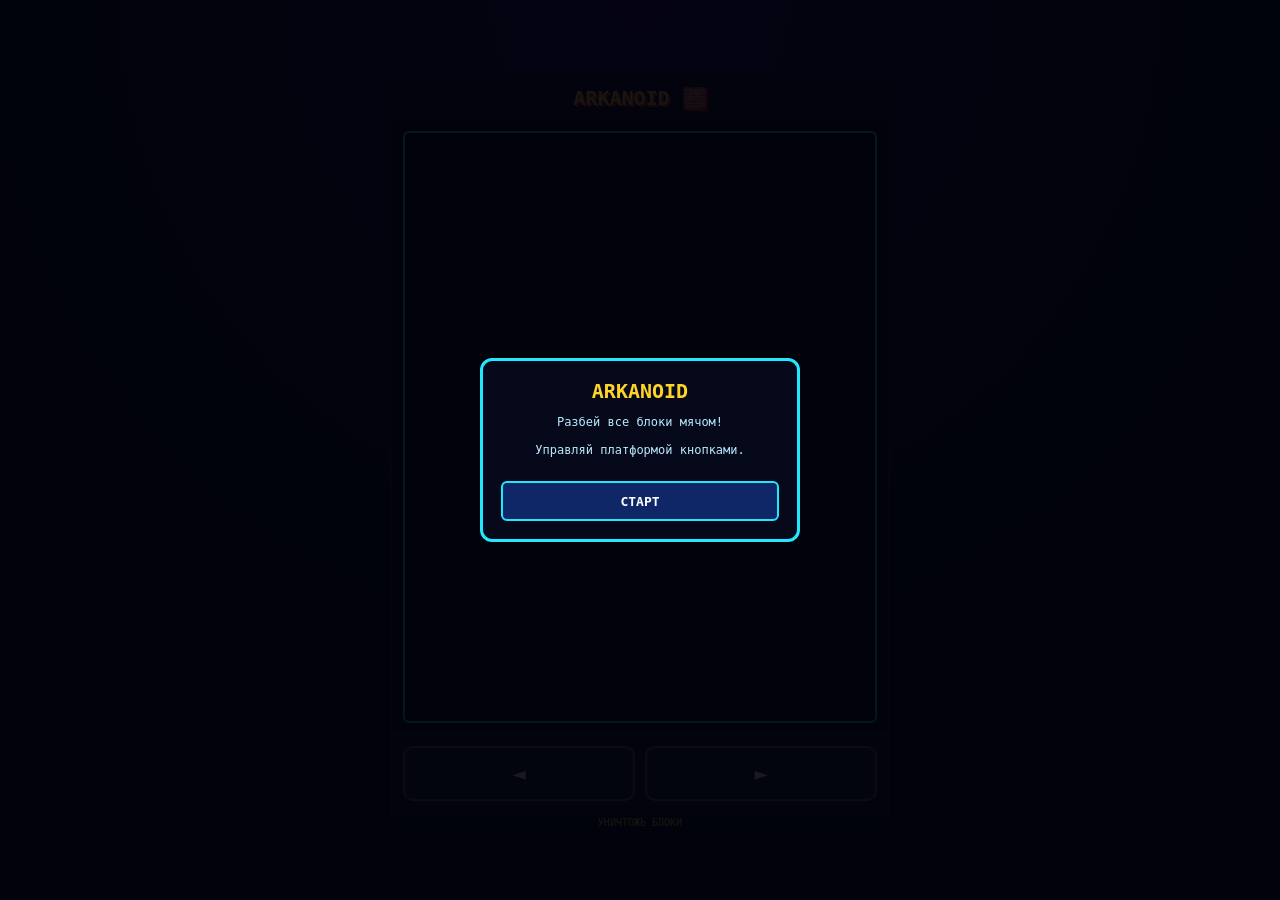
==== arkanoid.html @ 682844b7 "Rename arckanoid.html to arkanoid.html" ====
<!DOCTYPE html>
<html lang="ru">
<head>
<meta charset="UTF-8">
<meta name="viewport" content="width=device-width,initial-scale=1,maximum-scale=1,user-scalable=no">
<title>ARKANOID — FREEzzzGames</title>
<script src="https://telegram.org/js/telegram-web-app.js"></script>
<style>
*{box-sizing:border-box;-webkit-tap-highlight-color:transparent;}
html,body{margin:0;width:100%;height:100%;background:#02030b;color:#fff;font-family:monospace;overflow:hidden;}
body{padding:6px;display:flex;justify-content:center;align-items:center;background:radial-gradient(circle at 50% 0,#29105f 0%,#070922 35%,#010208 85%);}
.arcade{width:min(500px,100%);height:100%;max-height:750px;border:3px solid #151a32;border-radius:16px;background:#070a15;display:flex;flex-direction:column;}
.marquee{padding:8px;text-align:center;background:#070925;border-bottom:3px solid #121936;}
.marquee h1{margin:0;font-size:20px;color:#ffd52c;text-shadow:2px 2px #e52225;}
.screen-wrapper{flex-grow:1;position:relative;background:#03050c;display:flex;justify-content:center;align-items:center;padding:10px;}
canvas{background:#010206;border:2px solid #20e8ff;border-radius:6px;width:100%;height:100%;object-fit:contain;}
.controls{display:flex;justify-content:space-around;padding:10px;background:#070a18;border-top:3px solid #141c38;gap:10px;}
.ctrl-btn{flex-grow:1;height:55px;border:2px solid rgba(255,255,255,.3);border-radius:10px;background:rgba(255,255,255,.08);color:#fff;font-size:22px;display:flex;justify-content:center;align-items:center;user-select:none;cursor:pointer;}
.ctrl-btn:active{background:rgba(32,232,255,.35);border-color:#20e8ff;}
.overlay{position:absolute;z-index:30;inset:0;display:flex;align-items:center;justify-content:center;background:#02030be8;}
.overlay.hidden{display:none;}
.card{width:min(320px,90%);padding:18px;border:3px solid #20e8ff;border-radius:12px;background:#060a1bef;text-align:center;}
.card h2{margin:0 0 8px;color:#ffd42a;font-size:20px;}
.card p{color:#b8eaff;font-size:12px;}
.start-btn{margin-top:12px;width:100%;height:40px;border:2px solid #20e8ff;border-radius:6px;background:#0f2766;color:#fff;font:bold 13px monospace;cursor:pointer;}
.bottom{padding:4px;text-align:center;border-top:2px solid #111a3b;color:#ffd52c;font-size:10px;background:#050716;}
</style>
</head>
<body>
<div class="arcade">
  <div class="marquee"><h1>ARKANOID 🧱</h1></div>
  <div class="screen-wrapper"><canvas id="arkanoid" width="400" height="500"></canvas></div>
  <div class="controls">
    <div class="ctrl-btn" id="btnLeft">◄</div>
    <div class="ctrl-btn" id="btnRight">►</div>
  </div>
  <div class="overlay" id="overlay">
    <div class="card">
      <h2 id="title">ARKANOID</h2>
      <p>Разбей все блоки мячом!<br><br>Управляй платформой кнопками.</p>
      <button class="start-btn" id="startBtn">СТАРТ</button>
    </div>
  </div>
  <footer class="bottom">УНИЧТОЖЬ БЛОКИ</footer>
</div>
<script>
const tg = window.Telegram.WebApp; tg.ready(); tg.expand();
const canvas = document.getElementById('arkanoid'), ctx = canvas.getContext('2d');
let running = false, dir = 0;
let paddle = {x: 160, y: 460, w: 80, h: 12, speed: 6};
let ball = {x: 200, y: 300, r: 6, vx: 3, vy: -3};
let bricks = [];

function initBricks() {
  bricks = [];
  let colors = ['#e52225', '#ffd52c', '#20e8ff', '#00ff88'];
  for(let r=0; r<4; r++) {
    for(let c=0; c<8; c++) {
      bricks.push({x: c * 48 + 10, y: r * 22 + 25, w: 44, h: 16, status: 1, color: colors[r]});
    }
  }
}

function update() {
  if (!running) return;
  paddle.x += dir * paddle.speed;
  if (paddle.x < 0) paddle.x = 0;
  if (paddle.x > canvas.width - paddle.w) paddle.x = canvas.width - paddle.w;

  ball.x += ball.vx; ball.y += ball.vy;
  if (ball.x - ball.r < 0 || ball.x + ball.r > canvas.width) ball.vx *= -1;
  if (ball.y - ball.r < 0) ball.vy *= -1;

  if (ball.y + ball.r > paddle.y && ball.x > paddle.x && ball.x < paddle.x + paddle.w) {
    ball.vy *= -1;
    let hitPoint = (ball.x - (paddle.x + paddle.w/2)) / (paddle.w/2);
    ball.vx = hitPoint * 4;
  }

  if (ball.y > canvas.height) {
    running = false;
    showOver("ИГРА ОКОНЧЕНА");
  }

  let activeBricks = 0;
  bricks.forEach(b => {
    if (b.status === 1) {
      activeBricks++;
      if (ball.x > b.x && ball.x < b.x + b.w && ball.y > b.y && ball.y < b.y + b.h) {
        b.status = 0; ball.vy *= -1;
      }
    }
  });

  if (activeBricks === 0) {
    running = false;
    showOver("ПОБЕДА!");
  }
}

function showOver(text) {
  document.getElementById('overlay').classList.remove('hidden');
  document.getElementById('title').textContent = text;
  document.getElementById('startBtn').textContent = "ЕЩЕ РАЗ";
}

function draw() {
  ctx.fillStyle = '#010206'; ctx.fillRect(0, 0, canvas.width, canvas.height);
  ctx.fillStyle = '#20e8ff'; ctx.fillRect(paddle.x, paddle.y, paddle.w, paddle.h);
  ctx.fillStyle = '#ffd52c'; ctx.beginPath(); ctx.arc(ball.x, ball.y, ball.r, 0, Math.PI*2); ctx.fill();
  bricks.forEach(b => {
    if (b.status === 1) {
      ctx.fillStyle = b.color; ctx.fillRect(b.x, b.y, b.w, b.h);
      ctx.strokeStyle = '#000'; ctx.strokeRect(b.x, b.y, b.w, b.h);
    }
  });
}

function loop() { update(); draw(); requestAnimationFrame(loop); }

document.getElementById('btnLeft').addEventListener('pointerdown', () => dir = -1);
document.getElementById('btnLeft').addEventListener('pointerup', () => dir = 0);
document.getElementById('btnRight').addEventListener('pointerdown', () => dir = 1);
document.getElementById('btnRight').addEventListener('pointerup', () => dir = 0);
document.getElementById('startBtn').addEventListener('click', () => {
  paddle.x = 160; ball.x = 200; ball.y = 300; ball.vx = 3; ball.vy = -3;
  initBricks(); running = true;
  document.getElementById('overlay').classList.add('hidden');
});
loop();
</script>
</body>
</html>
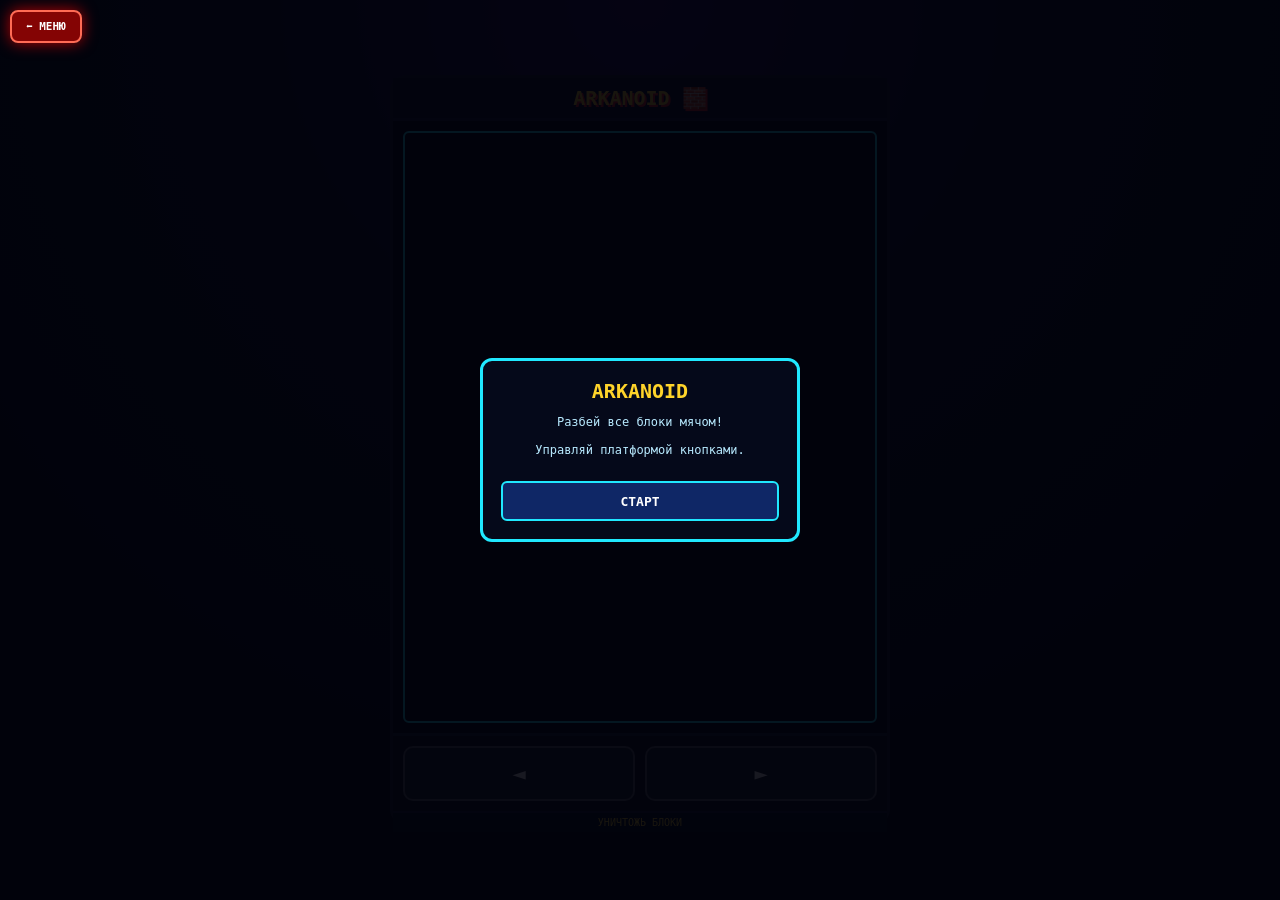
==== commit 3ffbc63c: "Add universal floating return button in arkanoid.html Added a floating return button to the menu." ====
--- a/arkanoid.html
+++ b/arkanoid.html
@@ -1,3 +1,9 @@
+<!-- УНИВЕРСАЛЬНАЯ ПЛАВАЮЩАЯ КНОПКА ВОЗВРАТА В МЕНЮ -->
+<div style="position: fixed; top: 10px; left: 10px; z-index: 99999;">
+  <a href="index.html" style="display: flex; align-items: center; gap: 4px; background: rgba(140, 5, 5, 0.95); border: 2px solid #ff6b55; color: #fff; padding: 8px 14px; border-radius: 8px; text-decoration: none; font-family: monospace; font-size: 11px; font-weight: bold; box-shadow: 0 0 15px rgba(255,0,0,0.7); -webkit-tap-highlight-color: transparent;">
+    ⬅ МЕНЮ
+  </a>
+</div>
 <!DOCTYPE html>
 <html lang="ru">
 <head>
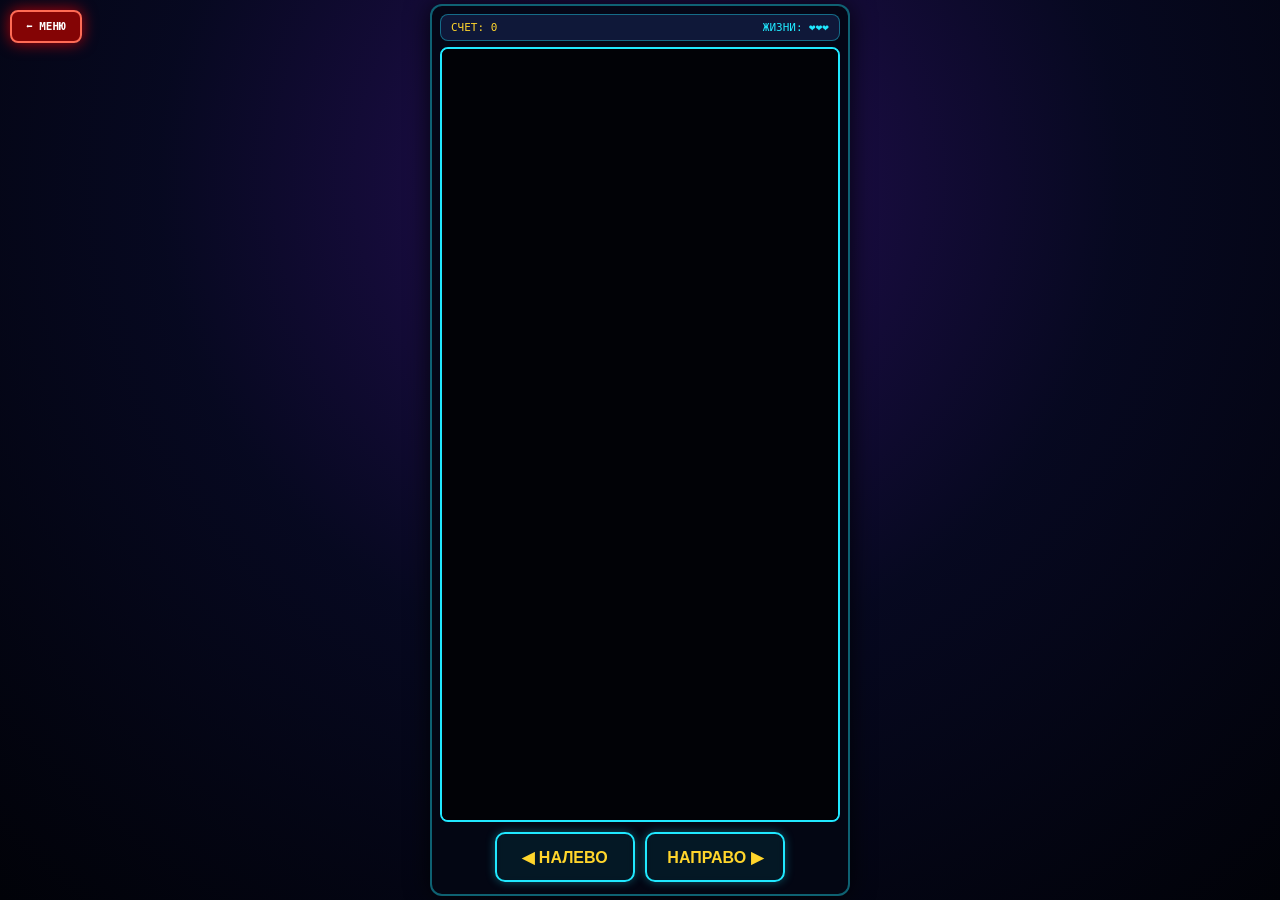
==== commit 015dbcb8: "Refactor Arkanoid game layout and controls" ====
--- a/arkanoid.html
+++ b/arkanoid.html
@@ -1,139 +1,352 @@
+<!DOCTYPE html>
+<html lang="ru">
+<head>
+<meta charset="UTF-8">
+<meta name="viewport" content="width=device-width,initial-scale=1,maximum-scale=1,user-scalable=no">
+<title>Arkanoid — FREEzzzGames</title>
+<script src="https://telegram.org/js/telegram-web-app.js"></script>
+<style>
+:root {
+  --bg-grad: radial-gradient(circle at 50% 20%, rgba(41, 16, 95, 0.9) 0%, rgba(7, 9, 34, 0.95) 50%, rgba(1, 2, 8, 1) 100%);
+  --portal-bg: rgba(4, 7, 20, 0.92);
+  --border-col: rgba(32, 232, 255, 0.4);
+  --accent-col: #20e8ff;
+  --title-col: #ffd52c;
+  --btn-bg: rgba(16, 26, 60, 0.95);
+  --btn-hover: #213c8f;
+  --glass-bg: rgba(32, 232, 255, 0.08);
+  --neon-glow: rgba(32, 232, 255, 0.35);
+}
+*{box-sizing:border-box;-webkit-tap-highlight-color:transparent;}
+html,body{margin:0;width:100%;height:100%;background:#02030b;color:#fff;font-family:monospace;overflow:hidden;}
+body{
+  padding:4px;display:flex;justify-content:center;align-items:center;
+  background: var(--bg-grad); position: fixed; inset: 0;
+}
+.portal{
+  width: 100%; height: 100%; max-width: 420px; max-height: 100vh;
+  text-align: center; display: flex; flex-direction: column; gap: 6px;
+  overflow-y: auto; padding: 8px; z-index: 10;
+  background: var(--portal-bg); border: 2px solid var(--border-col);
+  border-radius: 12px; box-shadow: 0 0 25px rgba(0,0,0,0.8);
+  position: relative;
+}
+.game-ui-header { display: flex; justify-content: space-between; align-items: center; padding: 6px 10px; background: var(--btn-bg); border: 1px solid var(--border-col); border-radius: 8px; width: 100%; flex-shrink: 0; font-size: 11px; }
+
+#gameContainer { flex-grow: 1; width: 100%; position: relative; background: #010206; border: 2px solid var(--accent-col); border-radius: 8px; overflow: hidden; display: flex; flex-direction: column; align-items: center; justify-content: center; min-height: 0; }
+canvas { width: 100%; height: 100%; object-fit: contain; background: #010206; }
+
+/* УПРАВЛЕНИЕ АРКАНОИДОМ */
+.game-controls { display: flex; gap: 10px; justify-content: center; width: 100%; padding: 4px; flex-shrink: 0; }
+.ctrl-pad-btn { 
+  background: var(--glass-bg); backdrop-filter: blur(4px);
+  border: 2px solid var(--accent-col); color: var(--title-col); 
+  font-size: 16px; font-weight: bold; width: 140px; height: 50px; border-radius: 10px; 
+  display: flex; justify-content: center; align-items: center; 
+  cursor: pointer; user-select: none; box-shadow: 0 0 10px var(--neon-glow); 
+  transition: transform 0.1s;
+}
+.ctrl-pad-btn:active { background: var(--btn-hover); transform: scale(0.92); border-color: var(--title-col); }
+</style>
+</head>
+<body>
+
 <!-- УНИВЕРСАЛЬНАЯ ПЛАВАЮЩАЯ КНОПКА ВОЗВРАТА В МЕНЮ -->
 <div style="position: fixed; top: 10px; left: 10px; z-index: 99999;">
   <a href="index.html" style="display: flex; align-items: center; gap: 4px; background: rgba(140, 5, 5, 0.95); border: 2px solid #ff6b55; color: #fff; padding: 8px 14px; border-radius: 8px; text-decoration: none; font-family: monospace; font-size: 11px; font-weight: bold; box-shadow: 0 0 15px rgba(255,0,0,0.7); -webkit-tap-highlight-color: transparent;">
     ⬅ МЕНЮ
   </a>
 </div>
-<!DOCTYPE html>
-<html lang="ru">
-<head>
-<meta charset="UTF-8">
-<meta name="viewport" content="width=device-width,initial-scale=1,maximum-scale=1,user-scalable=no">
-<title>ARKANOID — FREEzzzGames</title>
-<script src="https://telegram.org/js/telegram-web-app.js"></script>
-<style>
-*{box-sizing:border-box;-webkit-tap-highlight-color:transparent;}
-html,body{margin:0;width:100%;height:100%;background:#02030b;color:#fff;font-family:monospace;overflow:hidden;}
-body{padding:6px;display:flex;justify-content:center;align-items:center;background:radial-gradient(circle at 50% 0,#29105f 0%,#070922 35%,#010208 85%);}
-.arcade{width:min(500px,100%);height:100%;max-height:750px;border:3px solid #151a32;border-radius:16px;background:#070a15;display:flex;flex-direction:column;}
-.marquee{padding:8px;text-align:center;background:#070925;border-bottom:3px solid #121936;}
-.marquee h1{margin:0;font-size:20px;color:#ffd52c;text-shadow:2px 2px #e52225;}
-.screen-wrapper{flex-grow:1;position:relative;background:#03050c;display:flex;justify-content:center;align-items:center;padding:10px;}
-canvas{background:#010206;border:2px solid #20e8ff;border-radius:6px;width:100%;height:100%;object-fit:contain;}
-.controls{display:flex;justify-content:space-around;padding:10px;background:#070a18;border-top:3px solid #141c38;gap:10px;}
-.ctrl-btn{flex-grow:1;height:55px;border:2px solid rgba(255,255,255,.3);border-radius:10px;background:rgba(255,255,255,.08);color:#fff;font-size:22px;display:flex;justify-content:center;align-items:center;user-select:none;cursor:pointer;}
-.ctrl-btn:active{background:rgba(32,232,255,.35);border-color:#20e8ff;}
-.overlay{position:absolute;z-index:30;inset:0;display:flex;align-items:center;justify-content:center;background:#02030be8;}
-.overlay.hidden{display:none;}
-.card{width:min(320px,90%);padding:18px;border:3px solid #20e8ff;border-radius:12px;background:#060a1bef;text-align:center;}
-.card h2{margin:0 0 8px;color:#ffd42a;font-size:20px;}
-.card p{color:#b8eaff;font-size:12px;}
-.start-btn{margin-top:12px;width:100%;height:40px;border:2px solid #20e8ff;border-radius:6px;background:#0f2766;color:#fff;font:bold 13px monospace;cursor:pointer;}
-.bottom{padding:4px;text-align:center;border-top:2px solid #111a3b;color:#ffd52c;font-size:10px;background:#050716;}
-</style>
-</head>
-<body>
-<div class="arcade">
-  <div class="marquee"><h1>ARKANOID 🧱</h1></div>
-  <div class="screen-wrapper"><canvas id="arkanoid" width="400" height="500"></canvas></div>
-  <div class="controls">
-    <div class="ctrl-btn" id="btnLeft">◄</div>
-    <div class="ctrl-btn" id="btnRight">►</div>
+
+<div class="portal">
+  <div class="game-ui-header">
+    <div id="scoreTxt" style="color:var(--title-col);">СЧЕТ: 0</div>
+    <div id="livesTxt" style="color:var(--accent-col);">ЖИЗНИ: ❤️❤️❤️</div>
   </div>
-  <div class="overlay" id="overlay">
-    <div class="card">
-      <h2 id="title">ARKANOID</h2>
-      <p>Разбей все блоки мячом!<br><br>Управляй платформой кнопками.</p>
-      <button class="start-btn" id="startBtn">СТАРТ</button>
-    </div>
+
+  <div id="gameContainer">
+    <canvas id="aCanvas" width="360" height="480"></canvas>
   </div>
-  <footer class="bottom">УНИЧТОЖЬ БЛОКИ</footer>
+
+  <div class="game-controls">
+    <button class="ctrl-pad-btn" id="btnLeft">◀ НАЛЕВО</button>
+    <button class="ctrl-pad-btn" id="btnRight">НАПРАВО ▶</button>
+  </div>
 </div>
+
 <script>
 const tg = window.Telegram.WebApp; tg.ready(); tg.expand();
-const canvas = document.getElementById('arkanoid'), ctx = canvas.getContext('2d');
-let running = false, dir = 0;
-let paddle = {x: 160, y: 460, w: 80, h: 12, speed: 6};
-let ball = {x: 200, y: 300, r: 6, vx: 3, vy: -3};
+let soundEnabled = localStorage.getItem("freezzzSound") !== "false";
+function haptic() {
+  if (soundEnabled && tg && tg.HapticFeedback) {
+    try { tg.HapticFeedback.impactOccurred('light'); } catch(e){}
+  }
+}
+
+const canvas = document.getElementById('aCanvas');
+const ctx = canvas.getContext('2d');
+
+let score = 0;
+let lives = 3;
+
+// Платформа
+let paddle = {
+  x: 130,
+  y: 440,
+  w: 90,
+  h: 12,
+  dx: 0
+};
+
+// Шары
+let balls = [{
+  x: 180,
+  y: 400,
+  r: 6,
+  vx: 3,
+  vy: -3
+}];
+
+// Блоки (меньшего размера, плотная сетка)
+const brickRowCount = 6;
+const brickColumnCount = 10;
+const brickWidth = 33;
+const brickHeight = 14;
+const brickPadding = 3;
+const brickOffsetTop = 40;
+const brickOffsetLeft = 12;
+
 let bricks = [];
 
-function initBricks() {
+// Падающие бонусы
+let powerUps = []; // {x, y, type}
+
+function initLevel() {
   bricks = [];
-  let colors = ['#e52225', '#ffd52c', '#20e8ff', '#00ff88'];
-  for(let r=0; r<4; r++) {
-    for(let c=0; c<8; c++) {
-      bricks.push({x: c * 48 + 10, y: r * 22 + 25, w: 44, h: 16, status: 1, color: colors[r]});
-    }
-  }
-}
+  for (let c = 0; c < brickColumnCount; c++) {
+    bricks[c] = [];
+    for (let r = 0; r < brickRowCount; r++) {
+      // 5 разных типов рисунков/узоров (значения от 1 до 5)
+      let patternType = (r + c) % 5 + 1;
+      bricks[c][r] = {
+        x: (c * (brickWidth + brickPadding)) + brickOffsetLeft,
+        y: (r * (brickHeight + brickPadding)) + brickOffsetTop,
+        status: 1,
+        pattern: patternType,
+        hasPowerUp: Math.random() < 0.25 // 25% шанс скрытого улучшения в блоке
+      };
+    }
+  }
+}
+
+initLevel();
+
+// Отрисовка текстуры/рисунка блока (5 разных видов)
+function drawBrickPattern(bx, by, bw, bh, pattern) {
+  ctx.fillStyle = '#010206';
+  ctx.fillRect(bx, by, bw, bh);
+
+  if (pattern === 1) {
+    // Стиль 1: Неоновая рамка + точка
+    ctx.fillStyle = '#20e8ff';
+    ctx.fillRect(bx+1, by+1, bw-2, bh-2);
+    ctx.fillStyle = '#010206';
+    ctx.fillRect(bx+4, by+4, bw-8, bh-8);
+  } else if (pattern === 2) {
+    // Стиль 2: Полоски
+    ctx.fillStyle = '#ff3366';
+    ctx.fillRect(bx+1, by+1, bw-2, bh-2);
+    ctx.fillStyle = '#ffd52c';
+    ctx.fillRect(bx+4, by+2, 4, bh-4);
+    ctx.fillRect(bx+14, by+2, 4, bh-4);
+    ctx.fillRect(bx+24, by+2, 4, bh-4);
+  } else if (pattern === 3) {
+    // Стиль 3: Крест / Шахматка
+    ctx.fillStyle = '#00ff88';
+    ctx.fillRect(bx+1, by+1, bw-2, bh-2);
+    ctx.fillStyle = '#010206';
+    ctx.fillRect(bx+2, by+4, bw-4, bh-8);
+  } else if (pattern === 4) {
+    // Стиль 4: Двойной алмаз
+    ctx.fillStyle = '#b033ff';
+    ctx.fillRect(bx+1, by+1, bw-2, bh-2);
+    ctx.fillStyle = '#ffd52c';
+    ctx.fillRect(bx + bw/2 - 3, by + 2, 6, bh - 4);
+  } else {
+    // Стиль 5: Золотой ошейник
+    ctx.fillStyle = '#ffd52c';
+    ctx.fillRect(bx+1, by+1, bw-2, bh-2);
+    ctx.fillStyle = '#ff3366';
+    ctx.fillRect(bx+3, by+3, bw-6, bh-6);
+  }
+}
+
+// Управление движением платформы
+let isLeft = false;
+let isRight = false;
+
+document.getElementById('btnLeft').addEventListener('pointerdown', () => isLeft = true);
+document.getElementById('btnLeft').addEventListener('pointerup', () => isLeft = false);
+document.getElementById('btnLeft').addEventListener('pointerleave', () => isLeft = false);
+
+document.getElementById('btnRight').addEventListener('pointerdown', () => isRight = true);
+document.getElementById('btnRight').addEventListener('pointerup', () => isRight = false);
+document.getElementById('btnRight').addEventListener('pointerleave', () => isRight = false);
 
 function update() {
-  if (!running) return;
-  paddle.x += dir * paddle.speed;
+  if (isLeft) paddle.x -= 6;
+  if (isRight) paddle.x += 6;
+
   if (paddle.x < 0) paddle.x = 0;
-  if (paddle.x > canvas.width - paddle.w) paddle.x = canvas.width - paddle.w;
-
-  ball.x += ball.vx; ball.y += ball.vy;
-  if (ball.x - ball.r < 0 || ball.x + ball.r > canvas.width) ball.vx *= -1;
-  if (ball.y - ball.r < 0) ball.vy *= -1;
-
-  if (ball.y + ball.r > paddle.y && ball.x > paddle.x && ball.x < paddle.x + paddle.w) {
-    ball.vy *= -1;
-    let hitPoint = (ball.x - (paddle.x + paddle.w/2)) / (paddle.w/2);
-    ball.vx = hitPoint * 4;
-  }
-
-  if (ball.y > canvas.height) {
-    running = false;
-    showOver("ИГРА ОКОНЧЕНА");
-  }
-
-  let activeBricks = 0;
-  bricks.forEach(b => {
-    if (b.status === 1) {
-      activeBricks++;
-      if (ball.x > b.x && ball.x < b.x + b.w && ball.y > b.y && ball.y < b.y + b.h) {
-        b.status = 0; ball.vy *= -1;
+  if (paddle.x + paddle.w > canvas.width) paddle.x = canvas.width - paddle.w;
+
+  // Движение бонусов
+  powerUps.forEach(p => {
+    p.y += 2;
+    // Столкновение с платформой
+    if (p.y + 10 >= paddle.y && p.x >= paddle.x && p.x <= paddle.x + paddle.w) {
+      haptic();
+      if (p.type === 'wide') {
+        paddle.w = Math.min(140, paddle.w + 30);
+      } else if (p.type === 'multi') {
+        let newBall = {x: balls[0].x, y: balls[0].y, r: 6, vx: -3, vy: -3};
+        let newBall2 = {x: balls[0].x, y: balls[0].y, r: 6, vx: 2, vy: -4};
+        balls.push(newBall, newBall2);
+      } else {
+        score += 200;
       }
+      p.dead = true;
     }
   });
-
-  if (activeBricks === 0) {
-    running = false;
-    showOver("ПОБЕДА!");
-  }
-}
-
-function showOver(text) {
-  document.getElementById('overlay').classList.remove('hidden');
-  document.getElementById('title').textContent = text;
-  document.getElementById('startBtn').textContent = "ЕЩЕ РАЗ";
+  powerUps = powerUps.filter(p => !p.dead && p.y < canvas.height);
+
+  // Движение шаров
+  balls.forEach(ball => {
+    ball.x += ball.vx;
+    ball.y += ball.vy;
+
+    // Стены
+    if (ball.x - ball.r < 0 || ball.x + ball.r > canvas.width) {
+      ball.vx *= -1;
+      haptic();
+    }
+    if (ball.y - ball.r < 0) {
+      ball.vy *= -1;
+      haptic();
+    }
+
+    // Платформа
+    if (ball.y + ball.r >= paddle.y && ball.x >= paddle.x && ball.x <= paddle.x + paddle.w) {
+      let hitPoint = (ball.x - (paddle.x + paddle.w / 2)) / (paddle.w / 2);
+      ball.vx = hitPoint * 5;
+      ball.vy = -Math.abs(ball.vy);
+      haptic();
+    }
+
+    // Столкновение с блоками
+    for (let c = 0; c < brickColumnCount; c++) {
+      for (let r = 0; r < brickRowCount; r++) {
+        let b = bricks[c][r];
+        if (b.status === 1) {
+          if (ball.x > b.x && ball.x < b.x + brickWidth && ball.y > b.y && ball.y < b.y + brickHeight) {
+            ball.vy *= -1;
+            b.status = 0;
+            score += 50;
+            haptic();
+
+            // Шанс выпадения скрытого улучшения
+            if (b.hasPowerUp) {
+              let pType = Math.random() < 0.5 ? 'wide' : 'multi';
+              powerUps.push({x: b.x + brickWidth/2, y: b.y, type: pType});
+            }
+
+            // Проверка победы
+            let won = true;
+            outer: for (let cc = 0; cc < brickColumnCount; cc++) {
+              for (let rr = 0; rr < brickRowCount; rr++) {
+                if (bricks[cc][rr].status === 1) { won = false; break outer; }
+              }
+            }
+            if (won) {
+              alert("Уровень пройден! Счёт: " + score);
+              initLevel();
+            }
+          }
+        }
+      }
+    }
+  });
+
+взять в учет падение шара ниже экрана
+  balls = balls.filter(ball => ball.y - ball.r < canvas.height);
+  if (balls.length === 0) {
+    lives--;
+    haptic();
+    if (lives <= 0) {
+      alert("Игра окончена! Счёт: " + score);
+      score = 0;
+      lives = 3;
+      paddle.w = 90;
+      initLevel();
+    }
+    balls.push({x: 180, y: 350, r: 6, vx: 3, vy: -3});
+  }
+
+  document.getElementById('scoreTxt').textContent = "СЧЕТ: " + score;
+  let hearts = "";
+  for(let i=0; i<lives; i++) hearts += "❤️";
+  document.getElementById('livesTxt').textContent = "ЖИЗНИ: " + hearts;
 }
 
 function draw() {
-  ctx.fillStyle = '#010206'; ctx.fillRect(0, 0, canvas.width, canvas.height);
-  ctx.fillStyle = '#20e8ff'; ctx.fillRect(paddle.x, paddle.y, paddle.w, paddle.h);
-  ctx.fillStyle = '#ffd52c'; ctx.beginPath(); ctx.arc(ball.x, ball.y, ball.r, 0, Math.PI*2); ctx.fill();
-  bricks.forEach(b => {
-    if (b.status === 1) {
-      ctx.fillStyle = b.color; ctx.fillRect(b.x, b.y, b.w, b.h);
-      ctx.strokeStyle = '#000'; ctx.strokeRect(b.x, b.y, b.w, b.h);
-    }
+  ctx.fillStyle = '#010206';
+  ctx.fillRect(0, 0, canvas.width, canvas.height);
+
+  // Отрисовка блоков с 5 паттернами
+  for (let c = 0; c < brickColumnCount; c++) {
+    for (let r = 0; r < brickRowCount; r++) {
+      if (bricks[c][r].status === 1) {
+        let b = bricks[c][r];
+        drawBrickPattern(b.x, b.y, brickWidth, brickHeight, b.pattern);
+      }
+    }
+  }
+
+  // Отрисовка бонусов
+  powerUps.forEach(p => {
+    ctx.fillStyle = p.type === 'wide' ? '#00ff88' : '#ffd52c';
+    ctx.shadowBlur = 8;
+    ctx.shadowColor = ctx.fillStyle;
+    ctx.fillRect(p.x - 6, p.y - 6, 12, 12);
   });
-}
-
-function loop() { update(); draw(); requestAnimationFrame(loop); }
-
-document.getElementById('btnLeft').addEventListener('pointerdown', () => dir = -1);
-document.getElementById('btnLeft').addEventListener('pointerup', () => dir = 0);
-document.getElementById('btnRight').addEventListener('pointerdown', () => dir = 1);
-document.getElementById('btnRight').addEventListener('pointerup', () => dir = 0);
-document.getElementById('startBtn').addEventListener('click', () => {
-  paddle.x = 160; ball.x = 200; ball.y = 300; ball.vx = 3; ball.vy = -3;
-  initBricks(); running = true;
-  document.getElementById('overlay').classList.add('hidden');
-});
-loop();
+  ctx.shadowBlur = 0;
+
+  // Отрисовка платформы (стеклянный неон)
+  ctx.fillStyle = '#20e8ff';
+  ctx.shadowBlur = 10;
+  ctx.shadowColor = '#20e8ff';
+  ctx.fillRect(paddle.x, paddle.y, paddle.w, paddle.h);
+
+  // Отрисовка шаров
+  balls.forEach(ball => {
+    ctx.beginPath();
+    ctx.arc(ball.x, ball.y, ball.r, 0, Math.PI * 2);
+    ctx.fillStyle = '#ffd52c';
+    ctx.shadowBlur = 10;
+    ctx.shadowColor = '#ffd52c';
+    ctx.fill();
+    ctx.closePath();
+  });
+  ctx.shadowBlur = 0;
+}
+
+function loop() {
+  update();
+  draw();
+  requestAnimationFrame(loop);
+}
+
+requestAnimationFrame(loop);
 </script>
 </body>
 </html>
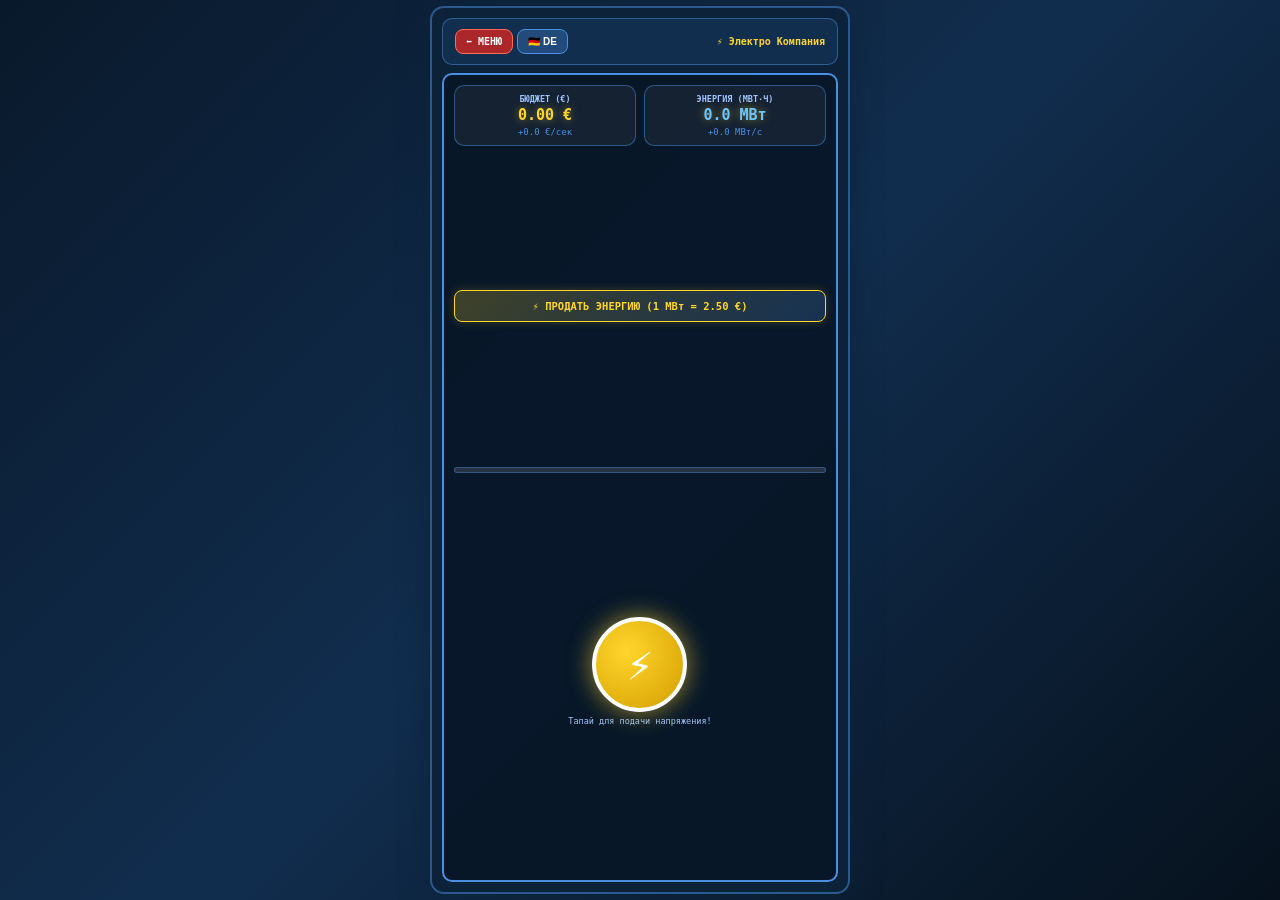
==== commit b98f157e: "Refactor UI and add language toggle for Arkanoid Updated the title and modified various styles for t" ====
--- a/arkanoid.html
+++ b/arkanoid.html
@@ -3,350 +3,392 @@
 <head>
 <meta charset="UTF-8">
 <meta name="viewport" content="width=device-width,initial-scale=1,maximum-scale=1,user-scalable=no">
-<title>Arkanoid — FREEzzzGames</title>
+<title>Elektro Unternehmen — FREEzzzGames</title>
 <script src="https://telegram.org/js/telegram-web-app.js"></script>
 <style>
 :root {
-  --bg-grad: radial-gradient(circle at 50% 20%, rgba(41, 16, 95, 0.9) 0%, rgba(7, 9, 34, 0.95) 50%, rgba(1, 2, 8, 1) 100%);
-  --portal-bg: rgba(4, 7, 20, 0.92);
-  --border-col: rgba(32, 232, 255, 0.4);
-  --accent-col: #20e8ff;
+  --bg-grad: linear-gradient(135deg, #09192b 0%, #112d4e 50%, #06111c 100%);
+  --portal-bg: rgba(13, 35, 58, 0.96);
+  --border-col: rgba(74, 144, 226, 0.5);
+  --accent-col: #4a90e2;
   --title-col: #ffd52c;
-  --btn-bg: rgba(16, 26, 60, 0.95);
-  --btn-hover: #213c8f;
-  --glass-bg: rgba(32, 232, 255, 0.08);
-  --neon-glow: rgba(32, 232, 255, 0.35);
+  --btn-bg: rgba(18, 48, 80, 0.95);
+  --btn-hover: rgba(74, 144, 226, 0.3);
+  --glass-bg: rgba(255, 255, 255, 0.05);
 }
 *{box-sizing:border-box;-webkit-tap-highlight-color:transparent;}
-html,body{margin:0;width:100%;height:100%;background:#02030b;color:#fff;font-family:monospace;overflow:hidden;}
+html,body{margin:0;width:100%;height:100%;background:#06111c;color:#fff;font-family:monospace;overflow:hidden;}
 body{
-  padding:4px;display:flex;justify-content:center;align-items:center;
+  padding:6px;display:flex;justify-content:center;align-items:center;
   background: var(--bg-grad); position: fixed; inset: 0;
 }
 .portal{
   width: 100%; height: 100%; max-width: 420px; max-height: 100vh;
-  text-align: center; display: flex; flex-direction: column; gap: 6px;
-  overflow-y: auto; padding: 8px; z-index: 10;
-  background: var(--portal-bg); border: 2px solid var(--border-col);
-  border-radius: 12px; box-shadow: 0 0 25px rgba(0,0,0,0.8);
+  text-align: center; display: flex; flex-direction: column; gap: 8px;
+  overflow-y: auto; padding: 10px; z-index: 10;
+  background: var(--portal-bg); border: 2.5px solid var(--border-col);
+  border-radius: 14px; box-shadow: 0 0 30px rgba(13, 35, 58, 0.9);
   position: relative;
 }
-.game-ui-header { display: flex; justify-content: space-between; align-items: center; padding: 6px 10px; background: var(--btn-bg); border: 1px solid var(--border-col); border-radius: 8px; width: 100%; flex-shrink: 0; font-size: 11px; }
-
-#gameContainer { flex-grow: 1; width: 100%; position: relative; background: #010206; border: 2px solid var(--accent-col); border-radius: 8px; overflow: hidden; display: flex; flex-direction: column; align-items: center; justify-content: center; min-height: 0; }
-canvas { width: 100%; height: 100%; object-fit: contain; background: #010206; }
-
-/* УПРАВЛЕНИЕ АРКАНОИДОМ */
-.game-controls { display: flex; gap: 10px; justify-content: center; width: 100%; padding: 4px; flex-shrink: 0; }
-.ctrl-pad-btn { 
-  background: var(--glass-bg); backdrop-filter: blur(4px);
-  border: 2px solid var(--accent-col); color: var(--title-col); 
-  font-size: 16px; font-weight: bold; width: 140px; height: 50px; border-radius: 10px; 
-  display: flex; justify-content: center; align-items: center; 
-  cursor: pointer; user-select: none; box-shadow: 0 0 10px var(--neon-glow); 
-  transition: transform 0.1s;
-}
-.ctrl-pad-btn:active { background: var(--btn-hover); transform: scale(0.92); border-color: var(--title-col); }
+
+/* ШАПКА */
+.game-ui-header { 
+  display: flex; justify-content: space-between; align-items: center; 
+  padding: 10px 12px; background: var(--btn-bg); border: 1.5px solid var(--border-col); 
+  border-radius: 10px; width: 100%; flex-shrink: 0; font-size: 11px; 
+  z-index: 50; gap: 6px;
+}
+.header-left { display: flex; gap: 4px; align-items: center; }
+.back-btn {
+  background: rgba(180, 40, 40, 0.95); border: 1.5px solid #ff6b55; color: #fff;
+  padding: 6px 10px; border-radius: 8px; text-decoration: none; font-weight: bold;
+  cursor: pointer; font-size: 10px;
+}
+.lang-btn {
+  background: rgba(74, 144, 226, 0.3); border: 1.5px solid var(--accent-col); color: #fff;
+  padding: 6px 10px; border-radius: 8px; font-weight: bold; cursor: pointer; font-size: 10px;
+}
+.lang-btn:active { background: rgba(74, 144, 226, 0.6); }
+
+/* КОНТЕЙНЕР */
+.clicker-body {
+  flex-grow: 1; background: rgba(8, 22, 38, 0.85); border: 2px solid var(--accent-col);
+  border-radius: 10px; display: flex; flex-direction: column; align-items: center; justify-content: space-between;
+  padding: 10px; overflow-y: auto; gap: 8px; position: relative;
+}
+
+/* БЛОКИ РЕСУРСОВ */
+.resources-container { display: flex; gap: 8px; width: 100%; }
+.res-box {
+  flex: 1; background: var(--glass-bg); border: 1.5px solid var(--border-col); border-radius: 10px;
+  padding: 8px; text-align: center;
+}
+.res-title { font-size: 8.5px; color: #a1c4fd; text-transform: uppercase; font-weight: bold; }
+.res-val { font-size: 15px; font-weight: bold; color: var(--title-col); text-shadow: 0 0 8px rgba(255,213,44,0.5); margin-top: 2px; }
+.res-sub { font-size: 9px; color: var(--accent-col); margin-top: 3px; }
+
+/* КНОПКА ПРОДАЖИ ЭНЕРГИИ */
+.sell-energy-btn {
+  width: 100%; background: linear-gradient(135deg, rgba(255,213,44,0.22), rgba(74,144,226,0.22));
+  border: 1.5px solid var(--title-col); border-radius: 8px; padding: 9px; color: var(--title-col);
+  font-family: monospace; font-size: 10.5px; font-weight: bold; cursor: pointer; text-align: center;
+  transition: transform 0.1s; box-shadow: 0 0 10px rgba(255,213,44,0.2);
+}
+.sell-energy-btn:active { transform: scale(0.97); background: rgba(255,213,44,0.35); }
+
+/* ПРОГРЕСС-БАР */
+.progress-bar-container {
+  width: 100%; height: 6px; background: rgba(255,255,255,0.12); border-radius: 3px; overflow: hidden; border: 1px solid rgba(74,144,226,0.4);
+}
+.progress-bar-fill {
+  height: 100%; background: linear-gradient(90deg, #4a90e2, #ffd52c); width: 0%; transition: width 0.2s ease;
+}
+
+/* ЦЕНТРАЛЬНАЯ КНОПКА */
+.click-target-container { position: relative; display: flex; flex-direction: column; align-items: center; gap: 4px; }
+.click-target {
+  width: 95px; height: 95px; background: radial-gradient(circle at 35% 35%, #ffd52c, #d39e00);
+  border: 4px solid #fff; border-radius: 50%; display: flex; justify-content: center; align-items: center;
+  font-size: 44px; cursor: pointer; box-shadow: 0 0 25px rgba(255,213,44,0.6); transition: transform 0.08s ease;
+  user-select: none; z-index: 40;
+}
+.click-target:active { transform: scale(0.86); background: radial-gradient(circle at 35% 35%, #e0b800, #997500); box-shadow: 0 0 12px #ffd52c; }
+
+/* СПИСОК КАРТОЧЕК */
+.upgrades-list { width: 100%; display: flex; flex-direction: column; gap: 6px; max-height: 210px; overflow-y: auto; padding-right: 2px; }
+.upgrade-card {
+  display: flex; justify-content: space-between; align-items: center; background: rgba(18, 48, 80, 0.9);
+  border: 1.5px solid var(--border-col); border-radius: 8px; padding: 9px 11px; font-size: 11px; text-align: left; cursor: pointer;
+  transition: all 0.15s ease; position: relative; overflow: hidden; z-index: 40;
+}
+.upgrade-card:active { transform: scale(0.98); background: var(--btn-hover); }
+.upgrade-info { display: flex; flex-direction: column; gap: 3px; z-index: 2; }
+.upgrade-name { color: var(--title-col); font-weight: bold; font-size: 11px; display: flex; align-items: center; gap: 6px; }
+.upgrade-desc { font-size: 8.5px; color: #a1c4fd; }
+.upgrade-cost { color: #6bc5ff; font-weight: bold; font-size: 10px; }
+.upgrade-count { font-size: 13px; font-weight: bold; color: #fff; background: rgba(0,0,0,0.6); padding: 5px 10px; border-radius: 6px; border: 1.5px solid var(--border-col); z-index: 2; }
+
+/* АНИМАЦИИ */
+@keyframes floatUp {
+  0% { transform: translateY(0) scale(1); opacity: 1; }
+  100% { transform: translateY(-40px) scale(1.3); opacity: 0; }
+}
+.floating-text {
+  position: fixed; color: #ffd52c; font-size: 15px; font-weight: bold; pointer-events: none; z-index: 99999;
+  animation: floatUp 0.45s ease-out forwards; text-shadow: 0 0 6px rgba(0,0,0,0.9);
+}
 </style>
 </head>
 <body>
 
-<!-- УНИВЕРСАЛЬНАЯ ПЛАВАЮЩАЯ КНОПКА ВОЗВРАТА В МЕНЮ -->
-<div style="position: fixed; top: 10px; left: 10px; z-index: 99999;">
-  <a href="index.html" style="display: flex; align-items: center; gap: 4px; background: rgba(140, 5, 5, 0.95); border: 2px solid #ff6b55; color: #fff; padding: 8px 14px; border-radius: 8px; text-decoration: none; font-family: monospace; font-size: 11px; font-weight: bold; box-shadow: 0 0 15px rgba(255,0,0,0.7); -webkit-tap-highlight-color: transparent;">
-    ⬅ МЕНЮ
-  </a>
-</div>
-
 <div class="portal">
   <div class="game-ui-header">
-    <div id="scoreTxt" style="color:var(--title-col);">СЧЕТ: 0</div>
-    <div id="livesTxt" style="color:var(--accent-col);">ЖИЗНИ: ❤️❤️❤️</div>
+    <div class="header-left">
+      <a href="index.html" class="back-btn" id="menuBtnTxt">⬅ МЕНЮ</a>
+      <button class="lang-btn" onclick="toggleLanguage()" id="langBtn">🇩🇪 DE</button>
+    </div>
+    <div id="licenseTxt" style="color:var(--title-col); font-weight:bold; font-size: 10px;">⚡ Электро Компания</div>
   </div>
 
-  <div id="gameContainer">
-    <canvas id="aCanvas" width="360" height="480"></canvas>
-  </div>
-
-  <div class="game-controls">
-    <button class="ctrl-pad-btn" id="btnLeft">◀ НАЛЕВО</button>
-    <button class="ctrl-pad-btn" id="btnRight">НАПРАВО ▶</button>
+  <div class="clicker-body">
+    <!-- ШКАЛЫ РЕСУРСОВ -->
+    <div class="resources-container">
+      <div class="res-box">
+        <div class="res-title" id="resBudgetTitle">Бюджет (€)</div>
+        <div class="res-val" id="moneyTxt">0.00 €</div>
+        <div class="res-sub" id="cpsTxt">+0.0 €/сек</div>
+      </div>
+      <div class="res-box">
+        <div class="res-title" id="resEnergyTitle">Энергия (МВт·ч)</div>
+        <div class="res-val" id="energyTxt" style="color:#6bc5ff;">0.0 МВт</div>
+        <div class="res-sub" id="epsTxt">+0.0 МВт/с</div>
+      </div>
+    </div>
+
+    <!-- КНОПКА ПРОДАЖИ ЭНЕРГИИ -->
+    <button class="sell-energy-btn" id="sellBtnTxt" onclick="sellEnergy()">⚡ ПРОДАТЬ ЭНЕРГИЮ (1 МВт = 2.50 €)</button>
+
+    <!-- ПРОГРЕСС-БАР -->
+    <div class="progress-bar-container">
+      <div class="progress-bar-fill" id="progressFill"></div>
+    </div>
+
+    <!-- ЦЕНТРАЛЬНАЯ КНОПКА -->
+    <div class="click-target-container">
+      <div class="click-target" onclick="clickEnergy(event)">⚡</div>
+      <div style="font-size: 8.5px; color: #a1c4fd;" id="tapHintTxt">Тапай для подачи напряжения!</div>
+    </div>
+
+    <!-- СПИСОК ПОСТРОЕК -->
+    <div class="upgrades-list" id="upgradesList"></div>
   </div>
 </div>
 
 <script>
 const tg = window.Telegram.WebApp; tg.ready(); tg.expand();
 let soundEnabled = localStorage.getItem("freezzzSound") !== "false";
-function haptic() {
+let currentLang = localStorage.getItem("freezzzLang") || "ru";
+
+const langData = {
+  ru: {
+    menu: "⬅ МЕНЮ",
+    license: "⚡ Электро Компания",
+    budget: "Бюджет (€)",
+    energy: "Энергия (МВт·ч)",
+    sellBtn: "⚡ ПРОДАТЬ ЭНЕРГИЮ (1 МВт = 2.50 €)",
+    tapHint: "Тапай для подачи напряжения!",
+    price: "Цена",
+    reqWorkers: "Требует раб.",
+    items: [
+      { name: "👨‍🔧 Электрик (Специалист)", desc: "Базовый мастер для выездов" },
+      { name: "👷‍♂️ Бригада электриков", desc: "Команда монтажников сетей" },
+      { name: "💨 Ветряная установка", desc: "Генератор зеленой энергии" },
+      { name: "☀️ Солнечная ферма", desc: "Панели (+ выработка МВт)" },
+      { name: "⚡ АЭС (Атомная станция)", desc: "Максимальная энергия и доход" }
+    ]
+  },
+  de: {
+    menu: "⬅ MENÜ",
+    license: "⚡ Elektro Unternehmen",
+    budget: "Budget (€)",
+    energy: "Energie (MWh)",
+    sellBtn: "⚡ ENERGIE VERKAUFEN (1 MWh = 2.50 €)",
+    tapHint: "Tippen für Stromversorgung!",
+    price: "Preis",
+    reqWorkers: "Benötigt Arb.",
+    items: [
+      { name: "👨‍🔧 Elektriker (Spezialist)", desc: "Grundmonteur für Einsätze" },
+      { name: "👷‍♂️ Elektriker-Team", desc: "Trupp für Netzmontage" },
+      { name: "💨 Windkraftanlage", desc: "Grüne Windenergie" },
+      { name: "☀️ Solarpark", desc: "Solarpanels (+ MWh)" },
+      { name: "⚡ Atomkraftwerk (AKW)", desc: "Maximale Energie & Ertrag" }
+    ]
+  }
+};
+
+function toggleLanguage() {
+  currentLang = currentLang === "ru" ? "de" : "ru";
+  localStorage.setItem("freezzzLang", currentLang);
+  updateLanguageUI();
+  updateUI();
+}
+
+function updateLanguageUI() {
+  let t = langData[currentLang];
+  document.getElementById('menuBtnTxt').textContent = t.menu;
+  document.getElementById('licenseTxt').textContent = t.license;
+  document.getElementById('resBudgetTitle').textContent = t.budget;
+  document.getElementById('resEnergyTitle').textContent = t.energy;
+  document.getElementById('sellBtnTxt').textContent = t.sellBtn;
+  document.getElementById('tapHintTxt').textContent = t.tapHint;
+  document.getElementById('langBtn').textContent = currentLang === "ru" ? "🇩🇪 DE" : "🇷🇺 RU";
+}
+
+let money = Number(localStorage.getItem("zeitarbeitMoney") || 0);
+let totalEnergyMWh = Number(localStorage.getItem("zeitarbeitEnergy") || 0);
+
+// Постройки по возрастанию: 2 рабочих юнита, затем 3 станции
+let upgrades = [
+  { id: 'elektrik', cost: 15, incomeEur: 0.4, energyMWh: 0.1, count: Number(localStorage.getItem("up_elektrik") || 0), mult: 1.15, type: 'worker' },
+  { id: 'brigade', cost: 120, incomeEur: 2, energyMWh: 0.8, count: Number(localStorage.getItem("up_brigade") || 0), mult: 1.18, type: 'worker' },
+  { id: 'wind', cost: 950, incomeEur: 14, energyMWh: 8.5, workersNeeded: 2, count: Number(localStorage.getItem("up_wind") || 0), mult: 1.20, type: 'station' },
+  { id: 'solar', cost: 12000, incomeEur: 110, energyMWh: 65, workersNeeded: 8, count: Number(localStorage.getItem("up_solar") || 0), mult: 1.22, type: 'station' },
+  { id: 'aes', cost: 150000, incomeEur: 850, energyMWh: 450, workersNeeded: 30, count: Number(localStorage.getItem("up_aes") || 0), mult: 1.25, type: 'station' }
+];
+
+let audioCtx = null;
+function playSound(freq, type='square', duration=0.1) {
+  if (!soundEnabled) return;
+  try {
+    if (!audioCtx) audioCtx = new (window.AudioContext || window.webkitAudioContext)();
+    if (audioCtx.state === 'suspended') audioCtx.resume();
+    let osc = audioCtx.createOscillator();
+    let gain = audioCtx.createGain();
+    osc.type = type;
+    osc.frequency.setValueAtTime(freq, audioCtx.currentTime);
+    gain.gain.setValueAtTime(0.03, audioCtx.currentTime);
+    gain.gain.exponentialRampToValueAtTime(0.001, audioCtx.currentTime + duration);
+    osc.connect(gain);
+    gain.connect(audioCtx.destination);
+    osc.start();
+    osc.stop(audioCtx.currentTime + duration);
+  } catch(e) {}
+}
+
+function haptic(style='light') {
   if (soundEnabled && tg && tg.HapticFeedback) {
-    try { tg.HapticFeedback.impactOccurred('light'); } catch(e){}
-  }
-}
-
-const canvas = document.getElementById('aCanvas');
-const ctx = canvas.getContext('2d');
-
-let score = 0;
-let lives = 3;
-
-// Платформа
-let paddle = {
-  x: 130,
-  y: 440,
-  w: 90,
-  h: 12,
-  dx: 0
-};
-
-// Шары
-let balls = [{
-  x: 180,
-  y: 400,
-  r: 6,
-  vx: 3,
-  vy: -3
-}];
-
-// Блоки (меньшего размера, плотная сетка)
-const brickRowCount = 6;
-const brickColumnCount = 10;
-const brickWidth = 33;
-const brickHeight = 14;
-const brickPadding = 3;
-const brickOffsetTop = 40;
-const brickOffsetLeft = 12;
-
-let bricks = [];
-
-// Падающие бонусы
-let powerUps = []; // {x, y, type}
-
-function initLevel() {
-  bricks = [];
-  for (let c = 0; c < brickColumnCount; c++) {
-    bricks[c] = [];
-    for (let r = 0; r < brickRowCount; r++) {
-      // 5 разных типов рисунков/узоров (значения от 1 до 5)
-      let patternType = (r + c) % 5 + 1;
-      bricks[c][r] = {
-        x: (c * (brickWidth + brickPadding)) + brickOffsetLeft,
-        y: (r * (brickHeight + brickPadding)) + brickOffsetTop,
-        status: 1,
-        pattern: patternType,
-        hasPowerUp: Math.random() < 0.25 // 25% шанс скрытого улучшения в блоке
-      };
-    }
-  }
-}
-
-initLevel();
-
-// Отрисовка текстуры/рисунка блока (5 разных видов)
-function drawBrickPattern(bx, by, bw, bh, pattern) {
-  ctx.fillStyle = '#010206';
-  ctx.fillRect(bx, by, bw, bh);
-
-  if (pattern === 1) {
-    // Стиль 1: Неоновая рамка + точка
-    ctx.fillStyle = '#20e8ff';
-    ctx.fillRect(bx+1, by+1, bw-2, bh-2);
-    ctx.fillStyle = '#010206';
-    ctx.fillRect(bx+4, by+4, bw-8, bh-8);
-  } else if (pattern === 2) {
-    // Стиль 2: Полоски
-    ctx.fillStyle = '#ff3366';
-    ctx.fillRect(bx+1, by+1, bw-2, bh-2);
-    ctx.fillStyle = '#ffd52c';
-    ctx.fillRect(bx+4, by+2, 4, bh-4);
-    ctx.fillRect(bx+14, by+2, 4, bh-4);
-    ctx.fillRect(bx+24, by+2, 4, bh-4);
-  } else if (pattern === 3) {
-    // Стиль 3: Крест / Шахматка
-    ctx.fillStyle = '#00ff88';
-    ctx.fillRect(bx+1, by+1, bw-2, bh-2);
-    ctx.fillStyle = '#010206';
-    ctx.fillRect(bx+2, by+4, bw-4, bh-8);
-  } else if (pattern === 4) {
-    // Стиль 4: Двойной алмаз
-    ctx.fillStyle = '#b033ff';
-    ctx.fillRect(bx+1, by+1, bw-2, bh-2);
-    ctx.fillStyle = '#ffd52c';
-    ctx.fillRect(bx + bw/2 - 3, by + 2, 6, bh - 4);
+    try { tg.HapticFeedback.impactOccurred(style); } catch(e){}
+  }
+}
+
+function clickEnergy(e) {
+  money += 1;
+  totalEnergyMWh += 0.2;
+  playSound(520, 'triangle', 0.08);
+  haptic('light');
+  updateUI();
+
+  let pop = document.createElement('div');
+  pop.textContent = "+1 € / ⚡";
+  pop.className = "floating-text";
+  pop.style.left = (e.clientX - 15) + "px";
+  pop.style.top = (e.clientY - 25) + "px";
+  document.body.appendChild(pop);
+  setTimeout(() => pop.remove(), 450);
+}
+
+function sellEnergy() {
+  if (totalEnergyMWh < 1) {
+    playSound(150, 'sawtooth', 0.15);
+    return;
+  }
+  let earned = totalEnergyMWh * 2.50;
+  money += earned;
+  totalEnergyMWh = 0;
+  playSound(880, 'square', 0.2);
+  haptic('heavy');
+  updateUI();
+}
+
+function buyUpgrade(index) {
+  let up = upgrades[index];
+  if (money >= up.cost) {
+    money -= up.cost;
+    up.count++;
+    up.cost = Math.floor(up.cost * up.mult);
+    localStorage.setItem("up_" + up.id, up.count);
+    playSound(720, 'square', 0.15);
+    haptic('medium');
+    updateUI();
   } else {
-    // Стиль 5: Золотой ошейник
-    ctx.fillStyle = '#ffd52c';
-    ctx.fillRect(bx+1, by+1, bw-2, bh-2);
-    ctx.fillStyle = '#ff3366';
-    ctx.fillRect(bx+3, by+3, bw-6, bh-6);
-  }
-}
-
-// Управление движением платформы
-let isLeft = false;
-let isRight = false;
-
-document.getElementById('btnLeft').addEventListener('pointerdown', () => isLeft = true);
-document.getElementById('btnLeft').addEventListener('pointerup', () => isLeft = false);
-document.getElementById('btnLeft').addEventListener('pointerleave', () => isLeft = false);
-
-document.getElementById('btnRight').addEventListener('pointerdown', () => isRight = true);
-document.getElementById('btnRight').addEventListener('pointerup', () => isRight = false);
-document.getElementById('btnRight').addEventListener('pointerleave', () => isRight = false);
-
-function update() {
-  if (isLeft) paddle.x -= 6;
-  if (isRight) paddle.x += 6;
-
-  if (paddle.x < 0) paddle.x = 0;
-  if (paddle.x + paddle.w > canvas.width) paddle.x = canvas.width - paddle.w;
-
-  // Движение бонусов
-  powerUps.forEach(p => {
-    p.y += 2;
-    // Столкновение с платформой
-    if (p.y + 10 >= paddle.y && p.x >= paddle.x && p.x <= paddle.x + paddle.w) {
-      haptic();
-      if (p.type === 'wide') {
-        paddle.w = Math.min(140, paddle.w + 30);
-      } else if (p.type === 'multi') {
-        let newBall = {x: balls[0].x, y: balls[0].y, r: 6, vx: -3, vy: -3};
-        let newBall2 = {x: balls[0].x, y: balls[0].y, r: 6, vx: 2, vy: -4};
-        balls.push(newBall, newBall2);
-      } else {
-        score += 200;
-      }
-      p.dead = true;
+    playSound(140, 'sawtooth', 0.2);
+  }
+}
+
+function calculateStats() {
+  let totalEurSec = 0;
+  let totalEnergySec = 0;
+  let totalWorkers = 0;
+  
+  upgrades.forEach(up => {
+    if (up.type === 'worker') totalWorkers += up.count;
+  });
+
+  upgrades.forEach(up => {
+    if (up.type === 'worker') {
+      totalEurSec += up.incomeEur * up.count;
+      totalEnergySec += up.energyMWh * up.count;
+    } else if (up.type === 'station') {
+      let requiredWorkersTotal = up.workersNeeded * up.count;
+      let efficiency = requiredWorkersTotal > 0 ? Math.min(1.0, totalWorkers / requiredWorkersTotal) : 1.0;
+      if (totalWorkers === 0 && up.workersNeeded > 0) efficiency = 0.1;
+
+      totalEurSec += (up.incomeEur * up.count) * efficiency;
+      totalEnergySec += (up.energyMWh * up.count) * efficiency;
     }
   });
-  powerUps = powerUps.filter(p => !p.dead && p.y < canvas.height);
-
-  // Движение шаров
-  balls.forEach(ball => {
-    ball.x += ball.vx;
-    ball.y += ball.vy;
-
-    // Стены
-    if (ball.x - ball.r < 0 || ball.x + ball.r > canvas.width) {
-      ball.vx *= -1;
-      haptic();
+
+  return { totalEurSec, totalEnergySec, totalWorkers };
+}
+
+function updateUI() {
+  let stats = calculateStats();
+  let t = langData[currentLang];
+  
+  document.getElementById('moneyTxt').textContent = money.toLocaleString('ru-RU', {minimumFractionDigits: 2, maximumFractionDigits: 2}) + " €";
+  document.getElementById('cpsTxt').textContent = `+${stats.totalEurSec.toFixed(1)} €/s`;
+  
+  document.getElementById('energyTxt').textContent = totalEnergyMWh.toFixed(1) + (currentLang === 'ru' ? " МВт" : " MWh");
+  document.getElementById('epsTxt').textContent = `+${stats.totalEnergySec.toFixed(1)} ${currentLang === 'ru' ? 'МВт/с' : 'MWh/s'}`;
+
+  let cheapestCost = Math.min(...upgrades.map(u => u.cost));
+  let progressPercent = Math.min(100, (money / cheapestCost) * 100);
+  document.getElementById('progressFill').style.width = progressPercent + "%";
+
+  let listHtml = "";
+  upgrades.forEach((up, idx) => {
+    let currentCost = Math.floor(up.cost);
+    let canBuy = money >= currentCost;
+    let localizedItem = t.items[idx];
+    
+    let subInfo = `${currentLang === 'ru' ? 'Доход' : 'Eink.'}: +${up.incomeEur}€/s, +${up.energyMWh}MWh/s`;
+    if (up.type === 'station') {
+      subInfo = `${t.reqWorkers}: ${up.workersNeeded} | +${up.energyMWh}MWh`;
     }
-    if (ball.y - ball.r < 0) {
-      ball.vy *= -1;
-      haptic();
-    }
-
-    // Платформа
-    if (ball.y + ball.r >= paddle.y && ball.x >= paddle.x && ball.x <= paddle.x + paddle.w) {
-      let hitPoint = (ball.x - (paddle.x + paddle.w / 2)) / (paddle.w / 2);
-      ball.vx = hitPoint * 5;
-      ball.vy = -Math.abs(ball.vy);
-      haptic();
-    }
-
-    // Столкновение с блоками
-    for (let c = 0; c < brickColumnCount; c++) {
-      for (let r = 0; r < brickRowCount; r++) {
-        let b = bricks[c][r];
-        if (b.status === 1) {
-          if (ball.x > b.x && ball.x < b.x + brickWidth && ball.y > b.y && ball.y < b.y + brickHeight) {
-            ball.vy *= -1;
-            b.status = 0;
-            score += 50;
-            haptic();
-
-            // Шанс выпадения скрытого улучшения
-            if (b.hasPowerUp) {
-              let pType = Math.random() < 0.5 ? 'wide' : 'multi';
-              powerUps.push({x: b.x + brickWidth/2, y: b.y, type: pType});
-            }
-
-            // Проверка победы
-            let won = true;
-            outer: for (let cc = 0; cc < brickColumnCount; cc++) {
-              for (let rr = 0; rr < brickRowCount; rr++) {
-                if (bricks[cc][rr].status === 1) { won = false; break outer; }
-              }
-            }
-            if (won) {
-              alert("Уровень пройден! Счёт: " + score);
-              initLevel();
-            }
-          }
-        }
-      }
-    }
+
+    listHtml += `
+      <div class="upgrade-card" style="opacity: ${canBuy ? 1 : 0.65}; border-color: ${canBuy ? 'var(--title-col)' : 'var(--border-col)'};" onclick="buyUpgrade(${idx})">
+        <div class="upgrade-info">
+          <div class="upgrade-name">${localizedItem.name}</div>
+          <div class="upgrade-desc">${subInfo}</div>
+          <div class="upgrade-cost">${t.price}: ${currentCost.toLocaleString()} €</div>
+        </div>
+        <div class="upgrade-count">${up.count}</div>
+      </div>
+    `;
   });
-
-взять в учет падение шара ниже экрана
-  balls = balls.filter(ball => ball.y - ball.r < canvas.height);
-  if (balls.length === 0) {
-    lives--;
-    haptic();
-    if (lives <= 0) {
-      alert("Игра окончена! Счёт: " + score);
-      score = 0;
-      lives = 3;
-      paddle.w = 90;
-      initLevel();
-    }
-    balls.push({x: 180, y: 350, r: 6, vx: 3, vy: -3});
-  }
-
-  document.getElementById('scoreTxt').textContent = "СЧЕТ: " + score;
-  let hearts = "";
-  for(let i=0; i<lives; i++) hearts += "❤️";
-  document.getElementById('livesTxt').textContent = "ЖИЗНИ: " + hearts;
-}
-
-function draw() {
-  ctx.fillStyle = '#010206';
-  ctx.fillRect(0, 0, canvas.width, canvas.height);
-
-  // Отрисовка блоков с 5 паттернами
-  for (let c = 0; c < brickColumnCount; c++) {
-    for (let r = 0; r < brickRowCount; r++) {
-      if (bricks[c][r].status === 1) {
-        let b = bricks[c][r];
-        drawBrickPattern(b.x, b.y, brickWidth, brickHeight, b.pattern);
-      }
-    }
-  }
-
-  // Отрисовка бонусов
-  powerUps.forEach(p => {
-    ctx.fillStyle = p.type === 'wide' ? '#00ff88' : '#ffd52c';
-    ctx.shadowBlur = 8;
-    ctx.shadowColor = ctx.fillStyle;
-    ctx.fillRect(p.x - 6, p.y - 6, 12, 12);
-  });
-  ctx.shadowBlur = 0;
-
-  // Отрисовка платформы (стеклянный неон)
-  ctx.fillStyle = '#20e8ff';
-  ctx.shadowBlur = 10;
-  ctx.shadowColor = '#20e8ff';
-  ctx.fillRect(paddle.x, paddle.y, paddle.w, paddle.h);
-
-  // Отрисовка шаров
-  balls.forEach(ball => {
-    ctx.beginPath();
-    ctx.arc(ball.x, ball.y, ball.r, 0, Math.PI * 2);
-    ctx.fillStyle = '#ffd52c';
-    ctx.shadowBlur = 10;
-    ctx.shadowColor = '#ffd52c';
-    ctx.fill();
-    ctx.closePath();
-  });
-  ctx.shadowBlur = 0;
-}
-
-function loop() {
-  update();
-  draw();
-  requestAnimationFrame(loop);
-}
-
-requestAnimationFrame(loop);
+  
+  document.getElementById('upgradesList').innerHTML = listHtml;
+  localStorage.setItem("zeitarbeitMoney", money);
+  localStorage.setItem("zeitarbeitEnergy", totalEnergyMWh);
+}
+
+setInterval(() => {
+  let stats = calculateStats();
+  if (stats.totalEurSec > 0 || stats.totalEnergySec > 0) {
+    money += stats.totalEurSec / 10;
+    totalEnergyMWh += stats.totalEnergySec / 10;
+    updateUI();
+  }
+}, 100);
+
+setInterval(() => {
+  localStorage.setItem("zeitarbeitMoney", money);
+  localStorage.setItem("zeitarbeitEnergy", totalEnergyMWh);
+}, 5000);
+
+updateLanguageUI();
+updateUI();
 </script>
 </body>
 </html>
